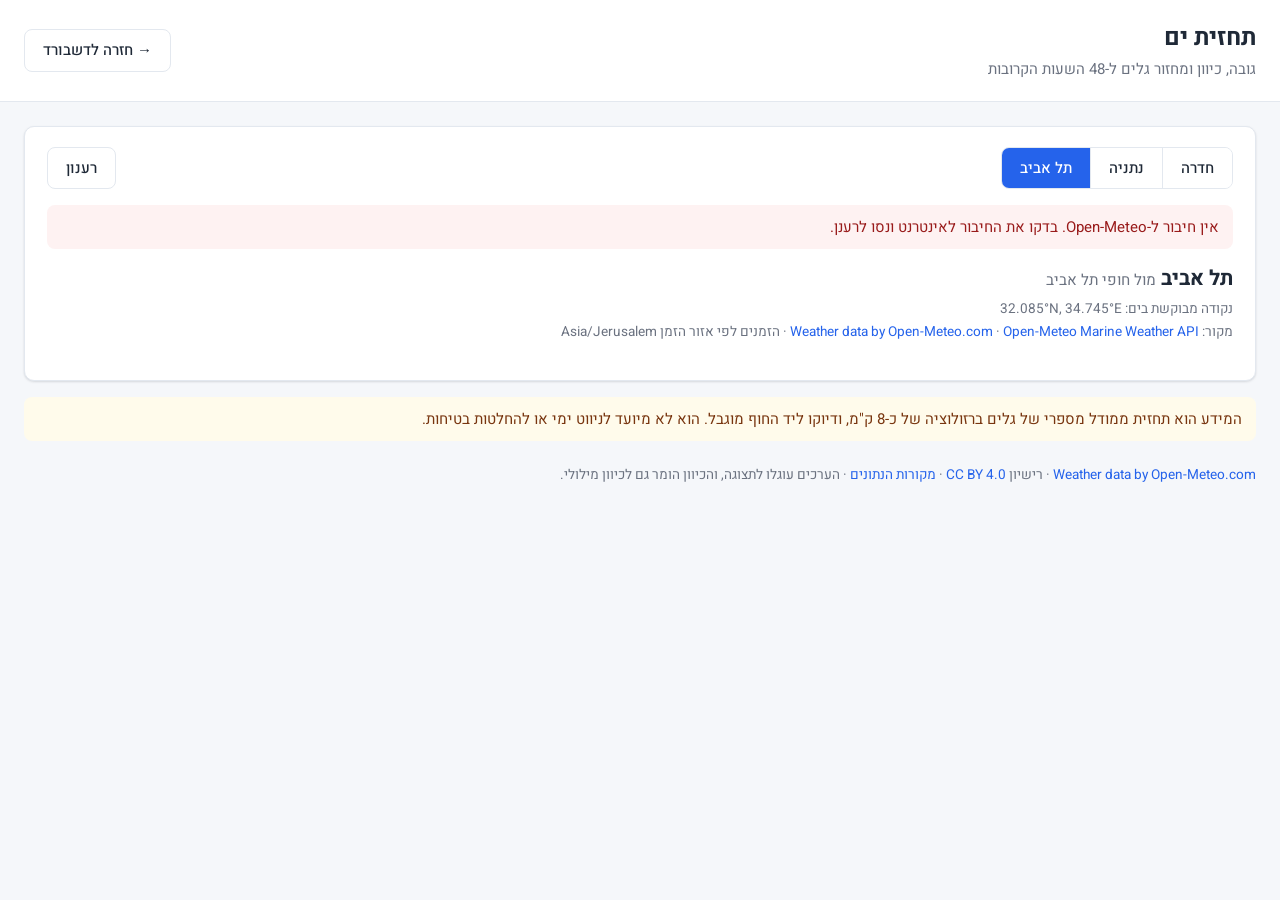
==== forecast.html @ aa93a03a "Bonus 2: sea forecast page with the Open-Meteo Marine Weather API - forecast.html + js/forecast-page" ====
<!DOCTYPE html>
<html lang="he" dir="rtl">
<head>
  <meta charset="UTF-8">
  <meta name="viewport" content="width=device-width, initial-scale=1.0">
  <title>תחזית ים – Candidate Pipeline</title>
  <link rel="preconnect" href="https://fonts.googleapis.com">
  <link rel="preconnect" href="https://fonts.gstatic.com" crossorigin>
  <link href="https://fonts.googleapis.com/css2?family=Heebo:wght@400;500;600;700&display=swap" rel="stylesheet">
  <link rel="stylesheet" href="css/style.css">
</head>
<body>
  <header class="app-header">
    <div class="container header-inner">
      <div>
        <h1>תחזית ים</h1>
        <p class="subtitle">גובה, כיוון ומחזור גלים ל-48 השעות הקרובות</p>
      </div>
      <div class="header-actions">
        <a href="index.html" class="btn btn-ghost">→ חזרה לדשבורד</a>
      </div>
    </div>
  </header>

  <main class="container forecast-page">
    <section class="panel">
      <div class="forecast-controls">
        <div class="segmented" role="group" aria-label="בחירת מיקום">
          <button type="button" class="seg-btn" data-loc="hadera">חדרה</button>
          <button type="button" class="seg-btn" data-loc="netanya">נתניה</button>
          <button type="button" class="seg-btn" data-loc="telaviv">תל אביב</button>
        </div>
        <button type="button" class="btn btn-ghost" id="refreshBtn">רענון</button>
      </div>

      <div id="forecastStatus" aria-live="polite"></div>
      <div id="forecastContent"></div>
    </section>

    <p class="notice notice-warn forecast-disclaimer">
      המידע הוא תחזית ממודל מספרי של גלים ברזולוציה של כ-8 ק"מ, ודיוקו ליד החוף מוגבל.
      הוא לא מיועד לניווט ימי או להחלטות בטיחות.
    </p>
  </main>

  <footer class="container app-footer">
    <span>
      <a href="https://open-meteo.com/" target="_blank" rel="noopener" class="credit" dir="ltr">Weather data by Open-Meteo.com</a>
      · רישיון <a href="https://creativecommons.org/licenses/by/4.0/" target="_blank" rel="noopener">CC BY 4.0</a>
      · <a href="https://open-meteo.com/en/licence" target="_blank" rel="noopener">מקורות הנתונים</a>
      · הערכים עוגלו לתצוגה, והכיוון הומר גם לכיוון מילולי.
    </span>
  </footer>

  <script src="js/forecast-page.js"></script>
</body>
</html>
---- css/style.css ----
/* ---------- Design tokens ---------- */
:root {
  --bg: #f5f7fa;
  --surface: #ffffff;
  --border: #e3e8ef;
  --text: #1f2937;
  --text-muted: #6b7280;
  --primary: #2563eb;
  --primary-hover: #1d4ed8;
  --danger: #dc2626;
  --danger-bg: #fef2f2;
  --warning: #b45309;
  --warning-bg: #fffbeb;
  --success: #15803d;
  --radius: 10px;
  --shadow: 0 1px 2px rgba(16, 24, 40, 0.06), 0 1px 3px rgba(16, 24, 40, 0.08);
  --font: 'Heebo', 'Segoe UI', Arial, sans-serif;
}

* { box-sizing: border-box; }

body {
  margin: 0;
  font-family: var(--font);
  font-size: 15px;
  line-height: 1.5;
  color: var(--text);
  background: var(--bg);
}

.container {
  max-width: 1400px;
  margin: 0 auto;
  padding: 0 24px;
}

a { color: var(--primary); text-decoration: none; }
a:hover { text-decoration: underline; }

.muted { color: var(--text-muted); }

/* ---------- Header ---------- */
.app-header {
  background: var(--surface);
  border-bottom: 1px solid var(--border);
  padding: 20px 0;
  margin-bottom: 24px;
}

.header-inner {
  display: flex;
  align-items: center;
  justify-content: space-between;
  gap: 16px;
}

.app-header h1 { margin: 0; font-size: 1.5rem; font-weight: 700; }
.subtitle { margin: 2px 0 0; color: var(--text-muted); }

.header-actions { display: flex; flex-wrap: wrap; gap: 8px; }

/* ---------- Buttons ---------- */
.btn {
  font: inherit;
  font-weight: 500;
  border: 1px solid transparent;
  border-radius: 8px;
  padding: 9px 18px;
  cursor: pointer;
  transition: background-color 0.15s, border-color 0.15s;
  white-space: nowrap;
}

.btn-primary { background: var(--primary); color: #fff; }
.btn-primary:hover { background: var(--primary-hover); }

.btn-ghost { background: var(--surface); border-color: var(--border); color: var(--text); }
.btn-ghost:hover { background: #f0f3f7; }
.btn:disabled { opacity: 0.6; cursor: progress; }

.btn-small {
  padding: 3px 8px;
  font-size: 0.85rem;
  background: var(--surface);
  border-color: var(--border);
  color: var(--text);
}
.btn-small:hover { background: #f0f3f7; }

.btn-danger { color: var(--danger); }
.btn-danger:hover { background: var(--danger-bg); border-color: #fecaca; }

.btn:focus-visible, .card:focus-visible, .link-btn:focus-visible {
  outline: 2px solid var(--primary);
  outline-offset: 2px;
}

.link-btn {
  font: inherit;
  background: none;
  border: none;
  color: var(--text-muted);
  text-decoration: underline;
  cursor: pointer;
  padding: 0;
}
.link-btn:hover { color: var(--danger); }

/* ---------- Summary cards ---------- */
.summary {
  display: grid;
  grid-template-columns: repeat(6, 1fr);
  gap: 16px;
  margin-bottom: 24px;
}

.card {
  font: inherit;
  text-align: start;
  background: var(--surface);
  border: 1px solid var(--border);
  border-top: 4px solid #94a3b8;
  border-radius: var(--radius);
  box-shadow: var(--shadow);
  padding: 16px 18px;
  display: flex;
  flex-direction: column;
  gap: 4px;
  cursor: pointer;
  transition: transform 0.15s, box-shadow 0.15s;
}
.card:hover { transform: translateY(-2px); box-shadow: 0 4px 12px rgba(16, 24, 40, 0.1); }

.card[data-card="new"]        { border-top-color: #0ea5e9; }
.card[data-card="inProgress"] { border-top-color: #8b5cf6; }
.card[data-card="meeting"]    { border-top-color: #6366f1; }
.card-alert   { border-top-color: var(--danger); }
.card-success { border-top-color: var(--success); }

.card-label { color: var(--text-muted); font-size: 0.9rem; }
.card-value { font-size: 2rem; font-weight: 700; line-height: 1.1; }
.card-alert .card-value { color: var(--danger); }
.card-success .card-value { color: var(--success); }

/* ---------- Filters ---------- */
.filters {
  display: flex;
  flex-wrap: wrap;
  align-items: flex-end;
  gap: 12px;
  background: var(--surface);
  border: 1px solid var(--border);
  border-radius: var(--radius);
  padding: 16px;
  margin-bottom: 16px;
}

.field { display: flex; flex-direction: column; gap: 4px; min-width: 160px; }
.field-search { flex: 1 1 260px; }
.field label { font-size: 0.85rem; font-weight: 500; color: var(--text-muted); }

input, select, textarea {
  font: inherit;
  color: var(--text);
  background: var(--surface);
  border: 1px solid var(--border);
  border-radius: 8px;
  padding: 8px 10px;
  width: 100%;
}
input:focus, select:focus, textarea:focus {
  outline: none;
  border-color: var(--primary);
  box-shadow: 0 0 0 3px rgba(37, 99, 235, 0.15);
}
/* Keep LTR inputs (phone, email) visually aligned to the right in an RTL form. */
input[dir="ltr"] { text-align: right; }
input[dir="ltr"]::placeholder { direction: rtl; }
textarea { resize: vertical; }

/* ---------- Table ---------- */
.results-count { margin: 0 0 8px; color: var(--text-muted); font-size: 0.9rem; }

.table-wrap {
  background: var(--surface);
  border: 1px solid var(--border);
  border-radius: var(--radius);
  box-shadow: var(--shadow);
  overflow-x: auto;
}

.leads-table { width: 100%; border-collapse: collapse; font-size: 0.9rem; }

.leads-table th,
.leads-table td {
  padding: 10px 10px;
  text-align: right;
  border-bottom: 1px solid var(--border);
  vertical-align: middle;
}

.leads-table th {
  background: #f8fafc;
  font-size: 0.8rem;
  font-weight: 600;
  color: var(--text-muted);
  white-space: nowrap;
}

.leads-table tbody tr:last-child td { border-bottom: none; }
.leads-table tbody tr:hover { background: #f8fafc; }

/* Rows that need attention get a colored edge on the start (right) side. */
.leads-table tr.row-overdue { background: var(--danger-bg); }
.leads-table tr.row-overdue:hover { background: #fee2e2; }
.leads-table tr.row-overdue td:first-child { box-shadow: inset -4px 0 0 var(--danger); }
.leads-table tr.row-today td:first-child { box-shadow: inset -4px 0 0 #f59e0b; }

.cell-name { font-weight: 600; white-space: nowrap; }
.lead-link { color: var(--text); text-decoration: underline; text-decoration-color: #cbd5e1; text-underline-offset: 3px; }
.lead-link:hover { color: var(--primary); text-decoration-color: currentColor; }
.local-tag { display: block; width: fit-content; margin-top: 2px; font-size: 0.72rem; font-weight: 500; color: #92400e; background: #fef3c7; border-radius: 999px; padding: 0 7px; }
.leads-table td a { white-space: nowrap; }

.cell-note {
  max-width: 150px;
  white-space: nowrap;
  overflow: hidden;
  text-overflow: ellipsis;
  color: var(--text-muted);
}

.cell-actions { white-space: nowrap; }
.cell-next { min-width: 130px; }
.cell-actions .btn + .btn { margin-inline-start: 4px; }

.empty-state {
  text-align: center;
  color: var(--text-muted);
  padding: 32px;
}

/* ---------- Status badges (section 5) ---------- */
.badge {
  display: inline-block;
  padding: 3px 10px;
  border-radius: 999px;
  font-size: 0.8rem;
  font-weight: 600;
  white-space: nowrap;
}
.status-new        { background: #e0f2fe; color: #0369a1; }
.status-contacted  { background: #ede9fe; color: #6d28d9; }
.status-infoSent   { background: #cffafe; color: #0e7490; }
.status-called     { background: #e0e7ff; color: #4338ca; }
.status-followup   { background: #ffedd5; color: #c2410c; }
.status-meeting    { background: #dbeafe; color: #1d4ed8; }
.status-hesitant   { background: #fef9c3; color: #a16207; }
.status-irrelevant { background: #f1f5f9; color: #64748b; }
.status-closed     { background: #dcfce7; color: #15803d; }

/* ---------- Interest level ---------- */
.interest { white-space: nowrap; font-size: 0.9rem; }
.interest::before {
  content: '';
  display: inline-block;
  width: 8px;
  height: 8px;
  border-radius: 50%;
  margin-inline-end: 6px;
  vertical-align: middle;
}
.interest-high::before    { background: #16a34a; }
.interest-medium::before  { background: #f59e0b; }
.interest-low::before     { background: #ef4444; }
.interest-unknown::before { background: #cbd5e1; }

/* ---------- Follow-up dates (section 10) ---------- */
.fu { white-space: nowrap; display: inline-flex; align-items: center; gap: 6px; }
.fu small {
  font-size: 0.72rem;
  font-weight: 700;
  padding: 1px 7px;
  border-radius: 999px;
}
.fu-overdue { color: var(--danger); font-weight: 600; }
.fu-overdue small { background: var(--danger); color: #fff; }
.fu-today { color: var(--warning); font-weight: 600; }
.fu-today small { background: #f59e0b; color: #fff; }

/* ---------- Dialog / form ---------- */
.dialog {
  border: none;
  border-radius: 14px;
  padding: 0;
  width: min(680px, calc(100vw - 32px));
  box-shadow: 0 20px 50px rgba(0, 0, 0, 0.25);
  color: var(--text);
}
.dialog::backdrop { background: rgba(15, 23, 42, 0.45); }

.lead-form { padding: 24px; }
.lead-form h2 { margin: 0 0 18px; font-size: 1.25rem; }
.dialog-text { margin: 0 0 12px; color: var(--text-muted); font-size: 0.92rem; }
.dialog-text code { background: #f1f5f9; padding: 1px 6px; border-radius: 4px; }
.dialog-small { width: min(460px, calc(100vw - 32px)); }
.message-text { margin: 0; white-space: pre-line; line-height: 1.6; }
.form-note { margin-top: -10px; padding: 8px 10px; background: #f8fafc; border-radius: 8px; }

.form-grid {
  display: grid;
  grid-template-columns: 1fr 1fr;
  gap: 14px;
}
.form-grid .field { min-width: 0; }
.field-wide { grid-column: 1 / -1; }
.required { color: var(--danger); }

.form-actions {
  display: flex;
  gap: 10px;
  margin-top: 20px;
}

/* ---------- Footer ---------- */
.app-footer {
  display: flex;
  justify-content: space-between;
  gap: 12px;
  flex-wrap: wrap;
  color: var(--text-muted);
  font-size: 0.85rem;
  padding-top: 24px;
  padding-bottom: 32px;
}
.footer-links { display: flex; gap: 16px; }

/* ---------- Lead details page ---------- */
.lead-page { display: flex; flex-direction: column; gap: 16px; }
.back-btn { align-self: flex-start; text-decoration: none; }
.back-btn:hover { text-decoration: none; }

.panel {
  background: var(--surface);
  border: 1px solid var(--border);
  border-radius: var(--radius);
  box-shadow: var(--shadow);
  padding: 20px 22px;
}
.panel-head { display: flex; align-items: center; justify-content: space-between; gap: 12px; flex-wrap: wrap; }
.panel-head h2 { margin: 0; font-size: 1.3rem; }
.panel-sub { margin: 6px 0 16px; color: var(--text-muted); font-size: 0.9rem; }
.lead-title { display: flex; align-items: center; gap: 10px; flex-wrap: wrap; }

.chip {
  display: inline-block;
  font-size: 0.75rem;
  color: var(--text-muted);
  background: #f1f5f9;
  border-radius: 999px;
  padding: 2px 9px;
  white-space: nowrap;
}
.chip-verified { color: #1d4ed8; background: #dbeafe; }
.local-tag.inline { display: inline-block; margin: 0; }

.details-grid {
  display: grid;
  grid-template-columns: repeat(auto-fill, minmax(220px, 1fr));
  gap: 14px 24px;
  margin: 0;
}
.detail dt { font-size: 0.8rem; color: var(--text-muted); margin-bottom: 2px; }
.detail dd { margin: 0; }
.detail-wide { grid-column: 1 / -1; }
.pre { white-space: pre-line; }

/* Web data panel */
.web-panel { border-top: 4px solid #c026d3; }
.link-form { display: flex; flex-direction: column; gap: 6px; margin-bottom: 14px; }
.link-form label { font-size: 0.85rem; font-weight: 500; color: var(--text-muted); }
.link-row { display: flex; gap: 8px; flex-wrap: wrap; }
.link-row input { flex: 1 1 280px; width: auto; }
.import-row {
  display: flex;
  align-items: center;
  justify-content: space-between;
  gap: 12px;
  flex-wrap: wrap;
  padding: 12px 14px;
  background: #f8fafc;
  border-radius: 8px;
  margin-bottom: 14px;
}
.import-plan { margin: 0; flex: 1 1 320px; }
.inline-field { display: inline-flex; align-items: center; gap: 6px; margin-top: 6px; }
.inline-field input { width: 220px; padding: 5px 8px; }

.notice { margin: 0 0 14px; padding: 10px 14px; border-radius: 8px; background: #f1f5f9; line-height: 1.6; }
.notice-info { background: #eff6ff; color: #1e3a8a; display: flex; align-items: center; gap: 10px; }
.notice-success { background: #f0fdf4; color: #166534; }
.notice-warn { background: var(--warning-bg); color: #78350f; }
.notice-error { background: var(--danger-bg); color: #991b1b; }
.notice code { background: rgba(0, 0, 0, 0.06); padding: 1px 5px; border-radius: 4px; }

.spinner {
  width: 18px;
  height: 18px;
  flex: none;
  border: 3px solid #bfdbfe;
  border-top-color: var(--primary);
  border-radius: 50%;
  animation: spin 0.8s linear infinite;
}
@keyframes spin { to { transform: rotate(360deg); } }

.result-list { list-style: none; margin: 0 0 10px; padding: 0; display: flex; flex-direction: column; gap: 10px; }
.result-card {
  display: flex;
  align-items: flex-start;
  gap: 12px;
  padding: 12px;
  border: 1px solid var(--border);
  border-radius: 8px;
}
.result-main { flex: 1; min-width: 0; }
.result-name { font-weight: 600; display: flex; gap: 6px; align-items: center; flex-wrap: wrap; }
.result-bio { margin: 6px 0 0; color: var(--text-muted); font-size: 0.88rem; white-space: pre-line; }
.avatar { width: 48px; height: 48px; border-radius: 50%; object-fit: cover; flex: none; background: #f1f5f9; }

.imported { border: 1px solid var(--border); border-radius: 8px; padding: 16px; }
.imported-head { display: flex; align-items: center; gap: 12px; margin-bottom: 14px; }
.imported-head h3 { margin: 0 0 2px; font-size: 1.1rem; }
.imported-meta { margin: 14px 0 0; font-size: 0.85rem; color: var(--text-muted); line-height: 1.7; }
.apply-box { margin-top: 14px; padding-top: 12px; border-top: 1px dashed var(--border); display: flex; gap: 8px; flex-wrap: wrap; align-items: center; }
.apply-box p { flex-basis: 100%; margin: 0 0 4px; font-size: 0.85rem; }
.empty-web { margin: 0; }

/* ---------- Sea forecast page (forecast.html) ---------- */
a.btn { display: inline-block; text-align: center; text-decoration: none; }
a.btn:hover { text-decoration: none; }

.forecast-page { display: flex; flex-direction: column; gap: 16px; }
.forecast-controls { display: flex; align-items: center; justify-content: space-between; gap: 12px; flex-wrap: wrap; margin-bottom: 16px; }
.segmented { display: inline-flex; border: 1px solid var(--border); border-radius: 8px; overflow: hidden; }
.seg-btn {
  font: inherit;
  font-weight: 500;
  padding: 9px 18px;
  border: none;
  border-inline-start: 1px solid var(--border);
  background: var(--surface);
  color: var(--text);
  cursor: pointer;
}
.seg-btn:first-child { border-inline-start: none; }
.seg-btn:hover { background: #f0f3f7; }
.seg-btn.active { background: var(--primary); color: #fff; }
.seg-btn:focus-visible { outline: 2px solid var(--primary); outline-offset: -2px; }

.forecast-head h2 { margin: 0 0 4px; font-size: 1.3rem; }
.forecast-area { font-size: 0.95rem; font-weight: 400; }
.forecast-meta { margin: 0 0 16px; color: var(--text-muted); font-size: 0.85rem; line-height: 1.7; }

.metrics { display: grid; grid-template-columns: repeat(4, 1fr); gap: 12px; margin-bottom: 18px; }
.metric {
  display: flex;
  flex-direction: column;
  gap: 4px;
  padding: 14px 16px;
  border: 1px solid var(--border);
  border-top: 4px solid #0ea5e9;
  border-radius: var(--radius);
  background: var(--surface);
}
.metric-label { color: var(--text-muted); font-size: 0.85rem; }
.metric-value { font-size: 1.6rem; font-weight: 700; line-height: 1.2; display: flex; align-items: center; gap: 6px; }
.metric-value small { font-size: 0.9rem; font-weight: 500; color: var(--text-muted); }
.metric-sub { font-size: 0.8rem; color: var(--text-muted); }
.dir-arrow { display: inline-block; color: #0284c7; font-size: 1.3rem; line-height: 1; }

.chart { margin: 0 0 14px; }
.chart figcaption { font-size: 0.85rem; color: var(--text-muted); margin-bottom: 6px; }
.chart-box { border: 1px solid var(--border); border-radius: 8px; padding: 6px; background: #fbfdff; }
.chart svg { display: block; width: 100%; height: auto; }
.chart .grid { stroke: #e5eaf0; stroke-width: 1; }
.chart .grid-v { stroke-dasharray: 3 3; }
.chart .axis { font-family: var(--font); font-size: 11px; fill: var(--text-muted); }
.chart .axis-day { font-weight: 600; fill: var(--text); }
.chart .line { fill: none; stroke: #0284c7; stroke-width: 2.2; stroke-linejoin: round; stroke-linecap: round; }
.chart .area { fill: rgba(14, 165, 233, 0.12); stroke: none; }
.chart .pt { fill: #0284c7; }
.chart .hover { fill: transparent; }
.chart .hover:hover { fill: rgba(2, 132, 199, 0.08); }

.hourly summary { cursor: pointer; font-weight: 500; padding: 6px 0; }
.hourly .table-wrap { margin-top: 8px; max-height: 420px; overflow: auto; }
.hourly-table { width: 100%; border-collapse: collapse; font-size: 0.88rem; }
.hourly-table th, .hourly-table td { padding: 7px 10px; text-align: right; border-bottom: 1px solid var(--border); white-space: nowrap; }
.hourly-table th { position: sticky; top: 0; background: #f8fafc; color: var(--text-muted); font-size: 0.8rem; font-weight: 600; }
.forecast-disclaimer { margin: 0; }

/* ---------- Responsive ---------- */
@media (max-width: 1100px) {
  .summary { grid-template-columns: repeat(3, 1fr); }
}

@media (max-width: 760px) {
  .metrics { grid-template-columns: repeat(2, 1fr); }
  .metric-value { font-size: 1.3rem; }
  .forecast-controls { flex-direction: column; align-items: stretch; }
  .segmented { display: flex; }
  .seg-btn { flex: 1; padding: 9px 6px; }
  .panel { padding: 16px; }
  .result-card { flex-wrap: wrap; }
  .result-card .btn { width: 100%; }
  .inline-field { flex-wrap: wrap; }
  .inline-field input { width: 100%; }
  .container { padding: 0 16px; }
  .header-inner { flex-direction: column; align-items: stretch; }
  .header-actions .btn { flex: 1 1 40%; }
  .header-actions .btn-primary { flex-basis: 100%; order: -1; }
  .app-header h1 { font-size: 1.25rem; }
  .summary { grid-template-columns: repeat(2, 1fr); gap: 10px; }
  .card { padding: 12px 14px; }
  .card-value { font-size: 1.6rem; }
  .field { min-width: 0; flex: 1 1 100%; }
  .filters .btn { width: 100%; }
  .form-grid { grid-template-columns: 1fr; }

  /* Table turns into stacked cards on small screens. */
  .table-wrap { background: none; border: none; box-shadow: none; }
  .leads-table thead { display: none; }
  .leads-table, .leads-table tbody, .leads-table tr, .leads-table td { display: block; width: 100%; }
  .leads-table tr {
    background: var(--surface);
    border: 1px solid var(--border);
    border-radius: var(--radius);
    margin-bottom: 12px;
    padding: 8px 0;
  }
  .leads-table tr.row-overdue { border-color: #fca5a5; }
  .leads-table tr.row-today { border-color: #fcd34d; }
  .leads-table tr td:first-child { box-shadow: none !important; }
  .leads-table td {
    display: flex;
    justify-content: space-between;
    gap: 12px;
    border-bottom: none;
    padding: 6px 14px;
  }
  .leads-table td::before {
    content: attr(data-label);
    font-weight: 500;
    color: var(--text-muted);
    font-size: 0.85rem;
  }
  .leads-table td.cell-actions { justify-content: flex-start; }
  .leads-table td.cell-actions::before { margin-inline-end: auto; }
  .cell-note { max-width: none; white-space: normal; }
  .cell-name { font-size: 1.05rem; }
}
.credit { white-space: nowrap; unicode-bidi: isolate; }
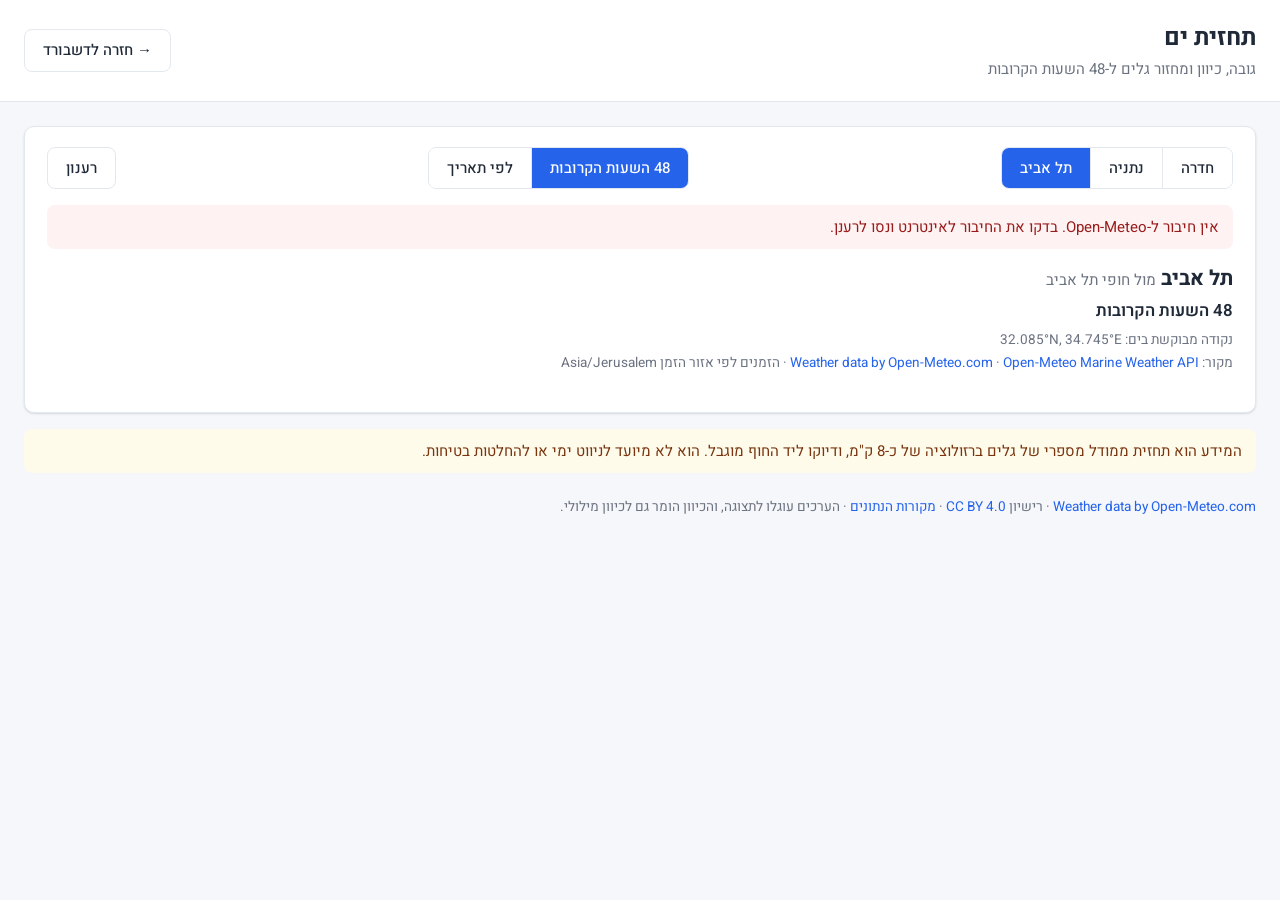
==== commit fd717534: "Sea forecast: choose a date (today to today+9) besides the next 48 hours - Two views: "next 48 hours" ====
--- a/forecast.html
+++ b/forecast.html
@@ -30,8 +30,17 @@
           <button type="button" class="seg-btn" data-loc="netanya">נתניה</button>
           <button type="button" class="seg-btn" data-loc="telaviv">תל אביב</button>
         </div>
+        <div class="segmented" role="group" aria-label="סוג תצוגה">
+          <button type="button" class="seg-btn" data-mode="next48">48 השעות הקרובות</button>
+          <button type="button" class="seg-btn" data-mode="date">לפי תאריך</button>
+        </div>
+        <label class="date-field" id="dateField" hidden>
+          <span>תאריך</span>
+          <input type="date" id="dateInput">
+        </label>
         <button type="button" class="btn btn-ghost" id="refreshBtn">רענון</button>
       </div>
+      <p class="muted range-note" id="rangeNote" hidden></p>
 
       <div id="forecastStatus" aria-live="polite"></div>
       <div id="forecastContent"></div>
--- a/css/style.css
+++ b/css/style.css
@@ -500,6 +500,24 @@
 .hourly-table th { position: sticky; top: 0; background: #f8fafc; color: var(--text-muted); font-size: 0.8rem; font-weight: 600; }
 .forecast-disclaimer { margin: 0; }
 
+/* Date selection */
+.date-field { display: inline-flex; align-items: center; gap: 8px; font-size: 0.9rem; color: var(--text-muted); }
+.date-field input { width: auto; padding: 7px 10px; }
+.date-field[hidden] { display: none; }
+.range-note { margin: -6px 0 14px; font-size: 0.82rem; }
+.forecast-date { margin: 0 0 6px; font-size: 1.05rem; font-weight: 600; color: var(--text); }
+
+/* Past hours (today) */
+.chart .past-zone { fill: rgba(100, 116, 139, 0.12); }
+.chart .now-line { stroke: #f59e0b; stroke-width: 1.5; stroke-dasharray: 4 3; }
+.chart .axis-past { fill: #64748b; font-weight: 600; }
+.chart .axis-now { fill: #b45309; font-weight: 600; }
+.chart .pt-past { fill: #94a3b8; }
+.hourly-table tr.row-past td { color: var(--text-muted); background: #f8fafc; }
+.time-tag { display: inline-block; margin-inline-start: 6px; padding: 0 7px; border-radius: 999px; font-size: 0.72rem; font-weight: 600; }
+.time-tag.past { background: #e2e8f0; color: #475569; }
+.time-tag.now { background: #fef3c7; color: #92400e; }
+
 /* ---------- Responsive ---------- */
 @media (max-width: 1100px) {
   .summary { grid-template-columns: repeat(3, 1fr); }
@@ -511,6 +529,8 @@
   .forecast-controls { flex-direction: column; align-items: stretch; }
   .segmented { display: flex; }
   .seg-btn { flex: 1; padding: 9px 6px; }
+  .date-field { display: flex; }
+  .date-field input { flex: 1; }
   .panel { padding: 16px; }
   .result-card { flex-wrap: wrap; }
   .result-card .btn { width: 100%; }
